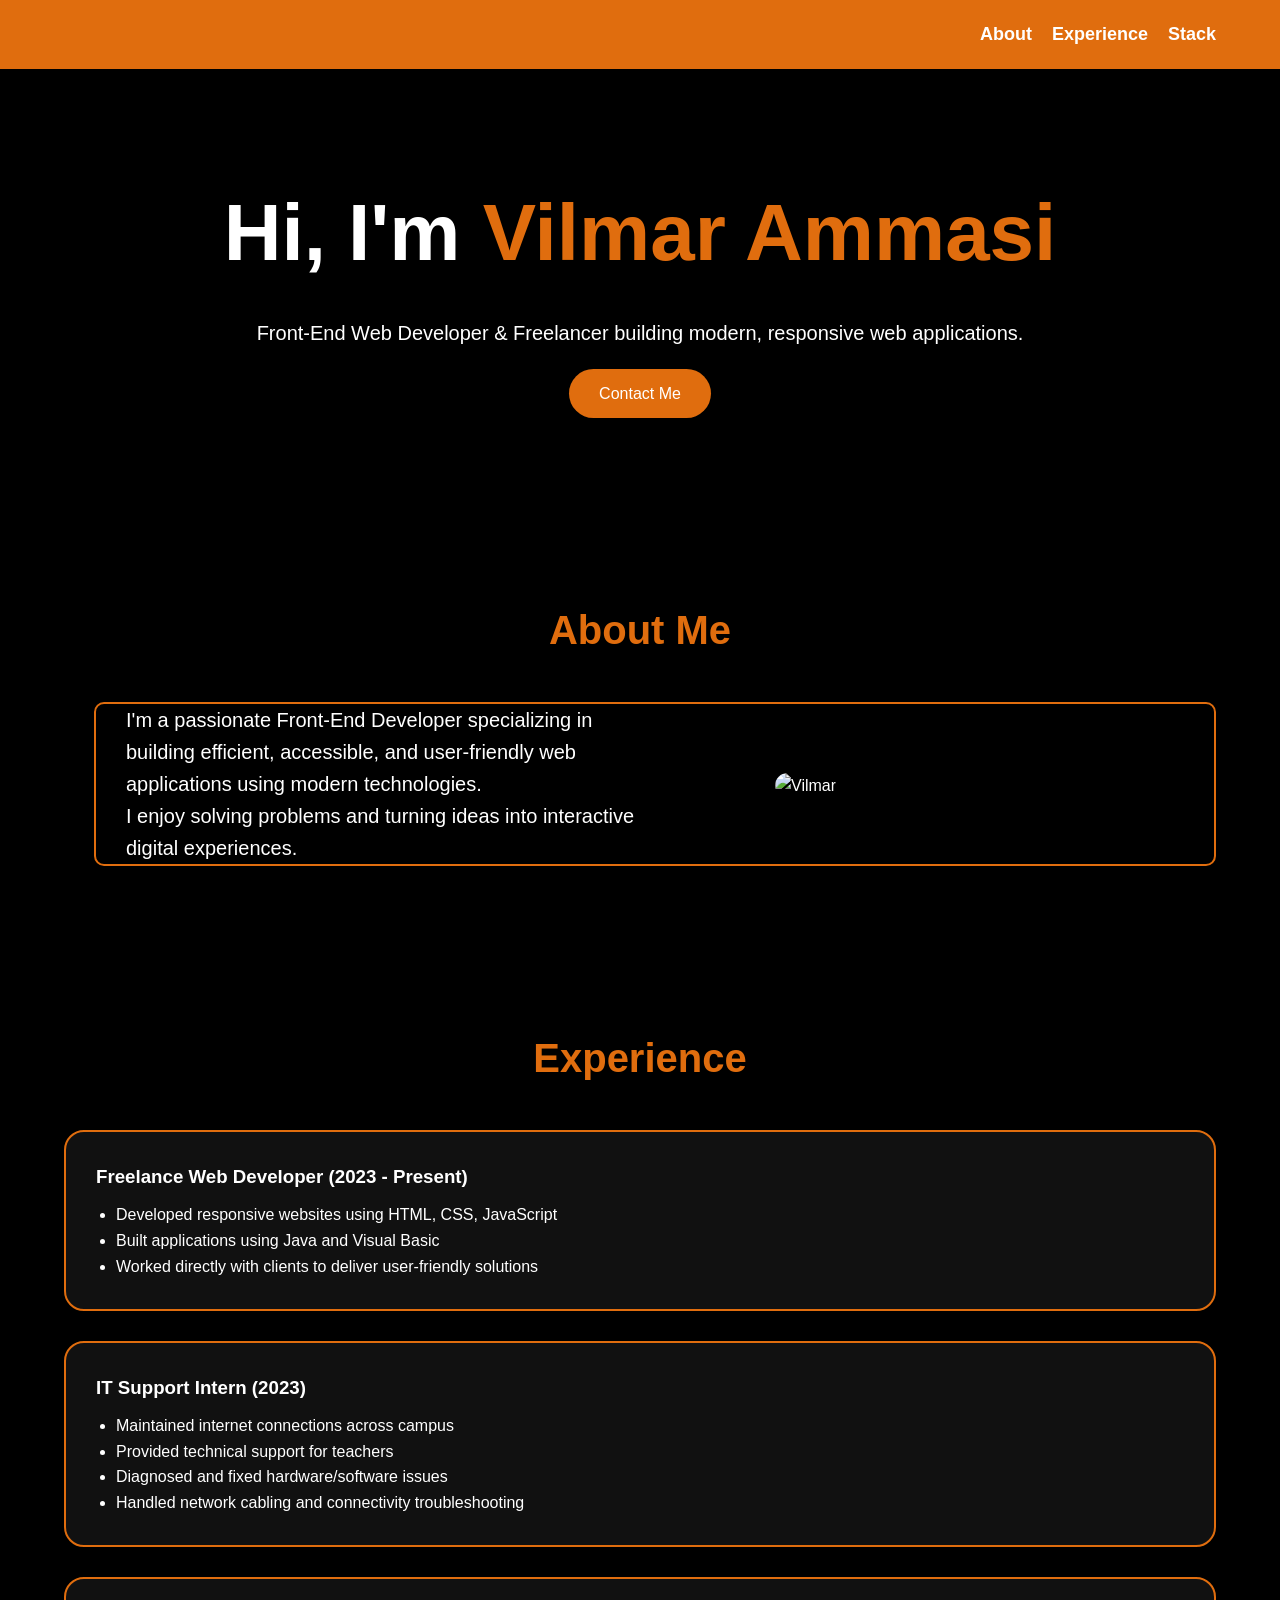
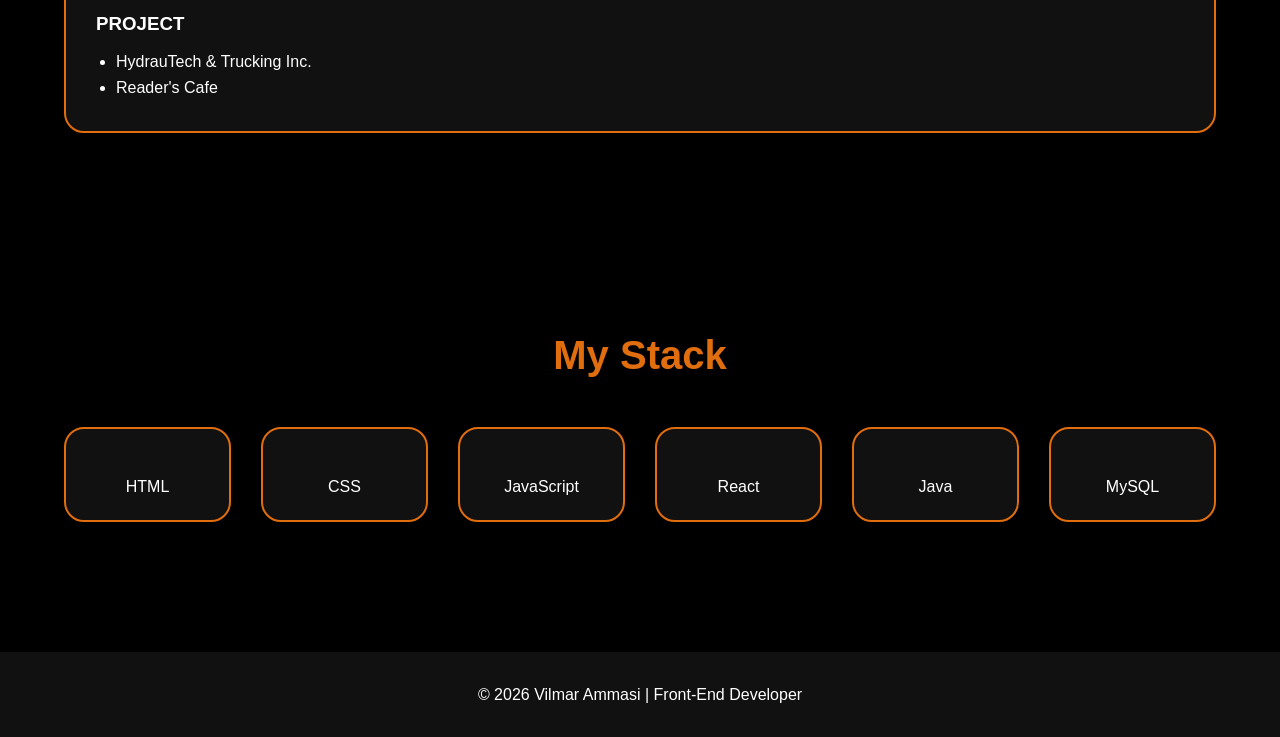
==== MyPortfolio.html @ d3fee708 "Add files via upload" ====
<!DOCTYPE html>
<html lang="en">
<head>
  <meta charset="UTF-8">
  <meta name="viewport" content="width=device-width, initial-scale=1.0">
  <title>Vilmar Ammasi | Front-End Developer</title>

  
  <link rel="stylesheet" href="landing.css">
</head>
<body>


<nav>
  <div class="container">
    
    <ul class="nav-links">
      <li><a href="#about">About</a></li>
      <li><a href="#experience">Experience</a></li>
      <li><a href="#stack">Stack</a></li>
    </ul>
  </div>
</nav>


<section class="hero">
  <div class="container">
    <h1>Hi, I'm <span>Vilmar Ammasi</span></h1>
    <p>
      Front-End Web Developer & Freelancer building modern,
      responsive web applications.
    </p>
    <a href="https://mail.google.com/mail/u/0/?tab=rm&ogbl#inbox"
       target="_blank"
       class="btn">
       Contact Me
    </a>
  </div>
</section>

<!-- ABOUT -->
<section id="about">
  <div class="container">
    <h2 class="section-title">About Me</h2>

    <div class="about-content">
      <div>
        <p class="intro">
          I'm a passionate Front-End Developer specializing in building
          efficient, accessible, and user-friendly web applications
          using modern technologies.
        </p>
        <p class="intro">
          I enjoy solving problems and turning ideas into interactive
          digital experiences.
        </p>
      </div>

      <div>
        <img src="img/obra.jpg" alt="Vilmar">
      </div>
    </div>

  </div>  
</section>

<!-- EXPERIENCE -->
<section id="experience">
  <div class="container">
    <h2 class="section-title">Experience</h2>

    <div class="card">
      <h3>Freelance Web Developer (2023 - Present)</h3>
      <ul>
        <li>Developed responsive websites using HTML, CSS, JavaScript</li>
        <li>Built applications using Java and Visual Basic</li>
        <li>Worked directly with clients to deliver user-friendly solutions</li>
      </ul>
    </div>

    <div class="card">
      <h3>IT Support Intern (2023)</h3>
      <ul>
        <li>Maintained internet connections across campus</li>
        <li>Provided technical support for teachers</li>
        <li>Diagnosed and fixed hardware/software issues</li>
        <li>Handled network cabling and connectivity troubleshooting</li>
      </ul>
    </div>



    <div class="project">
      <h3>PROJECT</h3>
      <ul>
       <li > <a href="https://hydrautech.github.io/HydrauTech/HYDRAUTECH.html#home"target="_blank">HydrauTech & Trucking Inc.</a> </li>
       <li> <a href="https://vilmar-dev.github.io/READERSCAFE/LANDING.HTML" target="_blank">Reader's Cafe</a>
        
      </ul>
    </div>

  </div>




  

  </ul>

</div>

</section>




<!-- STACK -->
<section id="stack">
  <div class="container">
    <h2 class="section-title">My Stack</h2>

    <div class="stack-grid">

      <div class="stack-item">
        <img src="img/html.PNG" alt="">
        <p>HTML</p>
      </div>

      <div class="stack-item">
        <img src="img/css.PNG" alt="">
        <p>CSS</p>
      </div>

      <div class="stack-item">
        <img src="img/javascript.PNG" alt="">
        <p>JavaScript</p>
      </div>

      <div class="stack-item">
        <img src="img/react.PNG" alt="">
        <p>React</p>
      </div>

      <div class="stack-item">
        <img src="img/java.PNG" alt="">
        <p>Java</p>
      </div>

      <div class="stack-item">
        <img src="img/mysql.png" alt="">
        <p>MySQL</p>
      </div>

    </div>
  </div>
</section>

<footer>
  <p>© 2026 Vilmar Ammasi | Front-End Developer</p>
</footer>

</body>
</html>
---- landing.css ----
/* RESET */
* {
  margin: 0;
  padding: 0;
  box-sizing: border-box;
}

/* GLOBAL */
body {
  font-family: Arial, Helvetica, sans-serif;
  background: #000;
  color: #fff;
  line-height: 1.6;
}

.container {
  width: 90%;
  max-width: 1200px;
  margin: auto;
}

/* NAVIGATION */
nav {
  background: rgb(224,109,14);
  padding: 20px 0;
}

nav .container {
  display: flex;
  justify-content: flex-end;
  text-align: right;
}

.logo {
  font-size: 24px;
}

.nav-links {
  list-style: none;
  display: flex;
  gap: 20px;
}

.nav-links a {
  text-decoration: none;
  color: white;
  font-weight: bold;
  transition: 0.5s;
  font-size: 18px;
}

.nav-links a:hover {
  color: black;
  font-size: 25px;
  transition: 0.5s;
}

/* HERO */
.hero {
  text-align: center;
  padding: 100px 20px;
}

.hero h1 {
  font-size: clamp(40px, 8vw, 80px);
}

.hero span {
  color: rgb(224,109,14);
}

.hero p {
  margin: 20px 0;
  font-size: clamp(16px, 3vw, 20px);
}

.btn {
  display: inline-block;
  padding: 12px 30px;
  background: rgb(224,109,14);
  color: white;
  text-decoration: none;
  border-radius: 50px;
  transition: 0.3s;
}

.btn:hover {
  background: rgb(255,140,0);
}

/* SECTIONS */
section {
  padding: 80px 0;
}

.section-title {
  text-align: center;
  margin-bottom: 40px;
  font-size: clamp(28px, 5vw, 40px);
  color: rgb(224,109,14);
}

/* ABOUT */
.about-content {
  display: grid;
  grid-template-columns: 1fr 1fr;
  gap: 40px;
  align-items: center;
  border: 2px solid rgb(224,109,14);
  border-radius: 10px;
  margin-left: 30px;
}
.intro {
  margin-left:30px;
  font-size: 20px;
}

.about-content img {
  width: 50%;
  border-radius: 20px;
  margin-top: 15px;
  margin-bottom: 13px;
  margin-left:100px;
justify-content: flex-end;

}

.about-content img:hover {
  content: url(img/shy.png);
  cursor: pointer;
  transition: 0.5s;
  }

/* EXPERIENCE */
.card {
  background: #111;
  padding: 30px;
  border-radius: 20px;
  margin-bottom: 30px;
  border: 2px solid rgb(224,109,14);
}

.card h3 {
  margin-bottom: 10px;
}

.card ul {
  padding-left: 20px;
}



.project {
  background: #111;
  padding: 30px;
  border-radius: 20px;
  margin-bottom: 30px;
  border: 2px solid rgb(224,109,14);
  color: white;
}

.project h3 {
  margin-bottom: 10px;
}

.project ul {
  padding-left: 20px;
}



.project a {
  color: white;          
  text-decoration: none; 
}

.project a:hover {
  color: rgb(224,109,14); 
  transition: 0.5s;
}




/* STACK */
.stack-grid {
  display: grid;
  grid-template-columns: repeat(auto-fit, minmax(120px, 1fr));
  gap: 30px;
  text-align: center;
}

.stack-item {
  background: #111;
  padding: 20px;
  border-radius: 20px;
  border: 2px solid rgb(224,109,14);
  transition: 0.3s;
}

.stack-item:hover {
  transform: translateY(-5px);
}

.stack-item img {
  width: 60px;
  margin-bottom: 10px;
}

/* FOOTER */
footer {
  text-align: center;
  padding: 30px;
  background: #111;
  margin-top: 50px;
}

/* MOBILE */
@media (max-width: 768px) {

  nav .container {
    flex-direction: column;
    gap: 10px;
  }

  .nav-links {
    flex-direction: column;
    align-items: center;
  }

  .about-content {
    grid-template-columns: 1fr;
  }

}
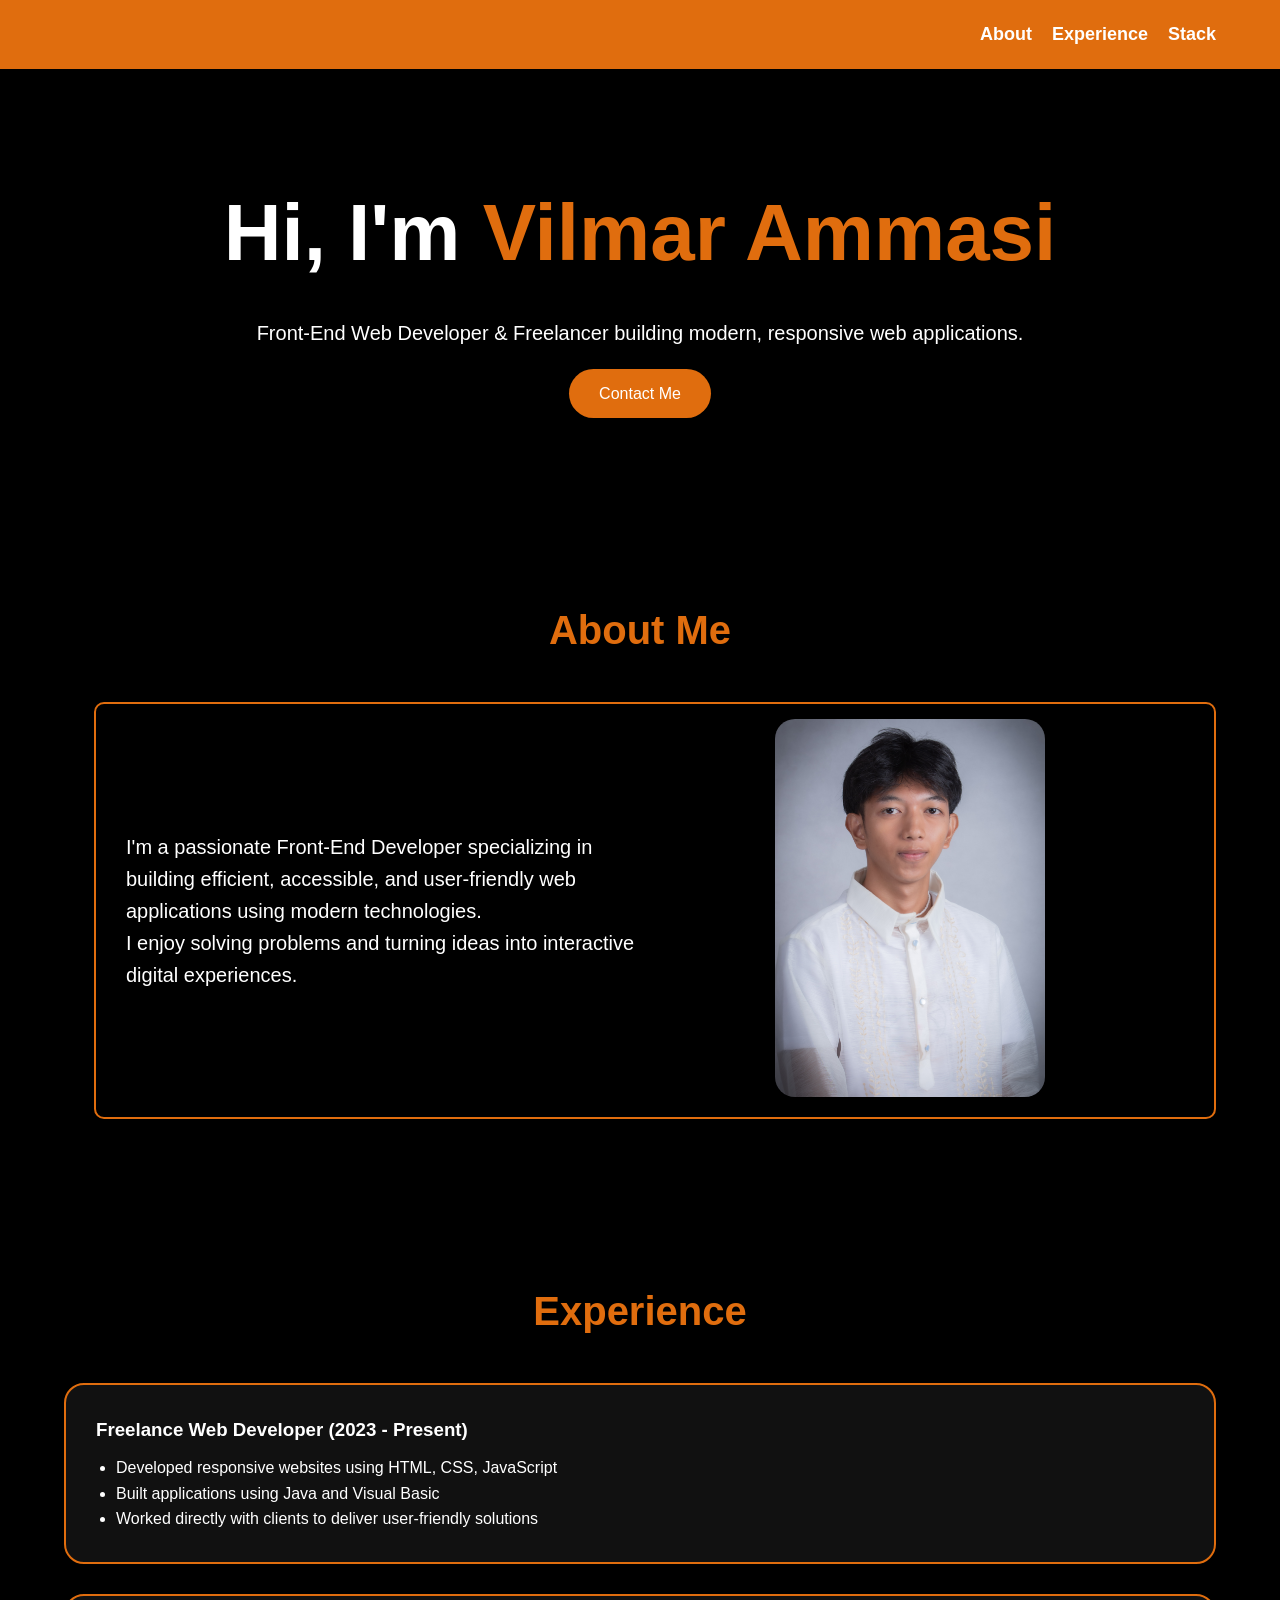
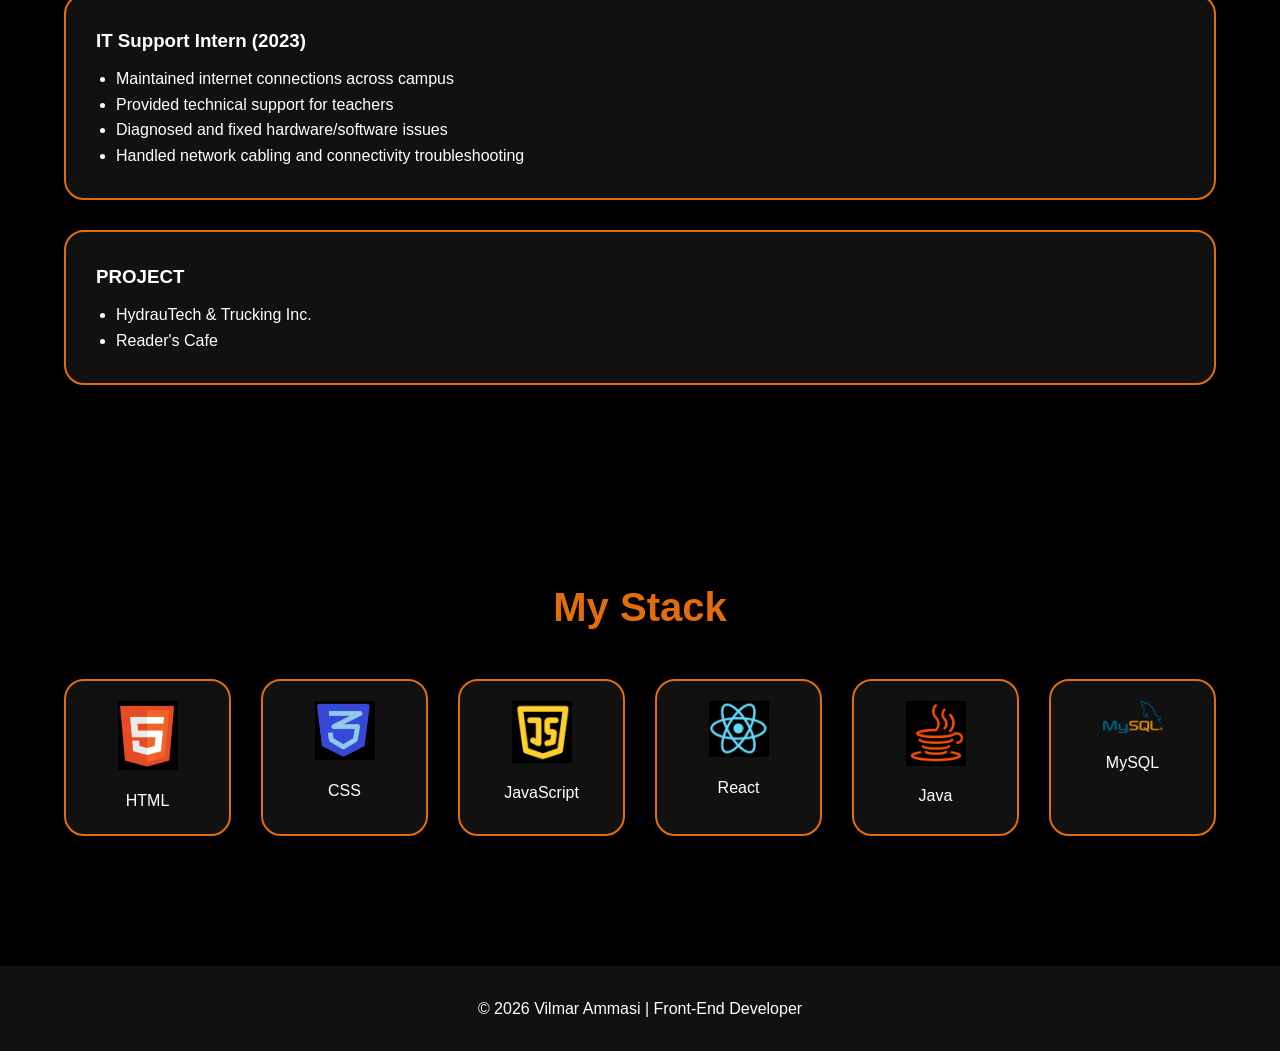
==== commit 8f3aa67c: "Remove unnecessary whitespace and clean HTML structure" ====
--- a/MyPortfolio.html
+++ b/MyPortfolio.html
@@ -1,11 +1,3 @@
-
-
-
-
-
-
-
-
 <!DOCTYPE html>
 <html lang="en">
 <head>
@@ -65,7 +57,7 @@
       </div>
 
       <div>
-        <img src="img/obra.jpg" alt="Vilmar">
+        <img src="obra.jpg" alt="Vilmar">
       </div>
     </div>
 
@@ -131,32 +123,32 @@
     <div class="stack-grid">
 
       <div class="stack-item">
-        <img src="img/html.PNG" alt="">
+        <img src="html.PNG" alt="">
         <p>HTML</p>
       </div>
 
       <div class="stack-item">
-        <img src="img/css.PNG" alt="">
+        <img src="css.PNG" alt="">
         <p>CSS</p>
       </div>
 
       <div class="stack-item">
-        <img src="img/javascript.PNG" alt="">
+        <img src="javascript.PNG" alt="">
         <p>JavaScript</p>
       </div>
 
       <div class="stack-item">
-        <img src="img/react.PNG" alt="">
+        <img src="react.PNG" alt="">
         <p>React</p>
       </div>
 
       <div class="stack-item">
-        <img src="img/java.PNG" alt="">
+        <img src="java.PNG" alt="">
         <p>Java</p>
       </div>
 
       <div class="stack-item">
-        <img src="img/mysql.png" alt="">
+        <img src="mysql.png" alt="">
         <p>MySQL</p>
       </div>
 
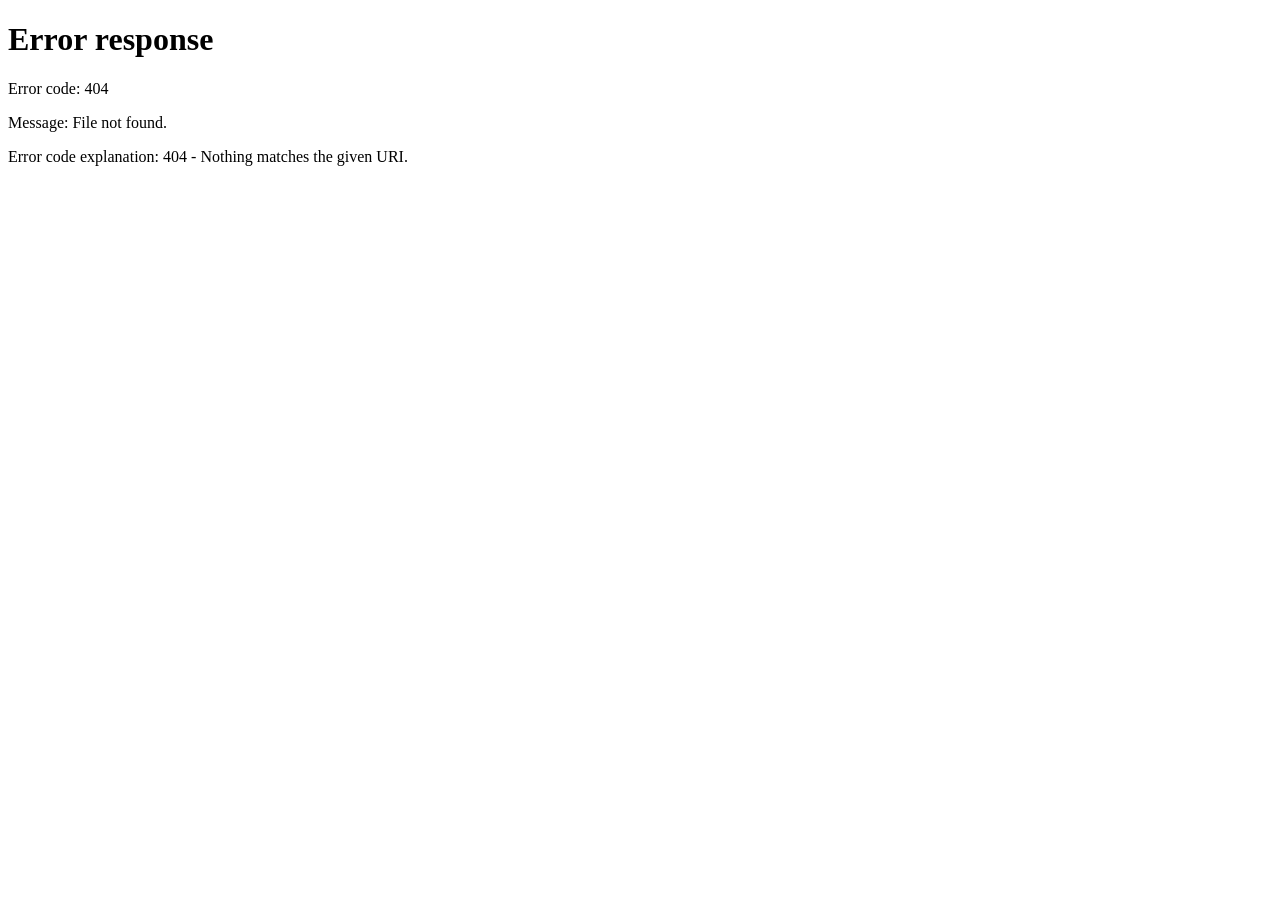
==== commit 118953ef: "Update MyPortfolio.html" ====
--- a/MyPortfolio.html
+++ b/MyPortfolio.html
@@ -6,7 +6,11 @@
   <title>Vilmar Ammasi | Front-End Developer</title>
 
   
-  <link rel="stylesheet" href="landing.css">
+  <link rel="stylesheet" href="landing.css">
+
+<meta http-equiv="refresh" content="0; url=/MyFinalPortfolio/MyPortfolio/">
+
+
 </head>
 <body>
 
--- a/landing.css
+++ b/landing.css
@@ -55,7 +55,7 @@
   transition: 0.5s;
 }
 
-/* HERO */
+
 .hero {
   text-align: center;
   padding: 100px 20px;
@@ -126,7 +126,7 @@
 }
 
 .about-content img:hover {
-  content: url(img/shy.png);
+  content: url(shy.png);
   cursor: pointer;
   transition: 0.5s;
   }
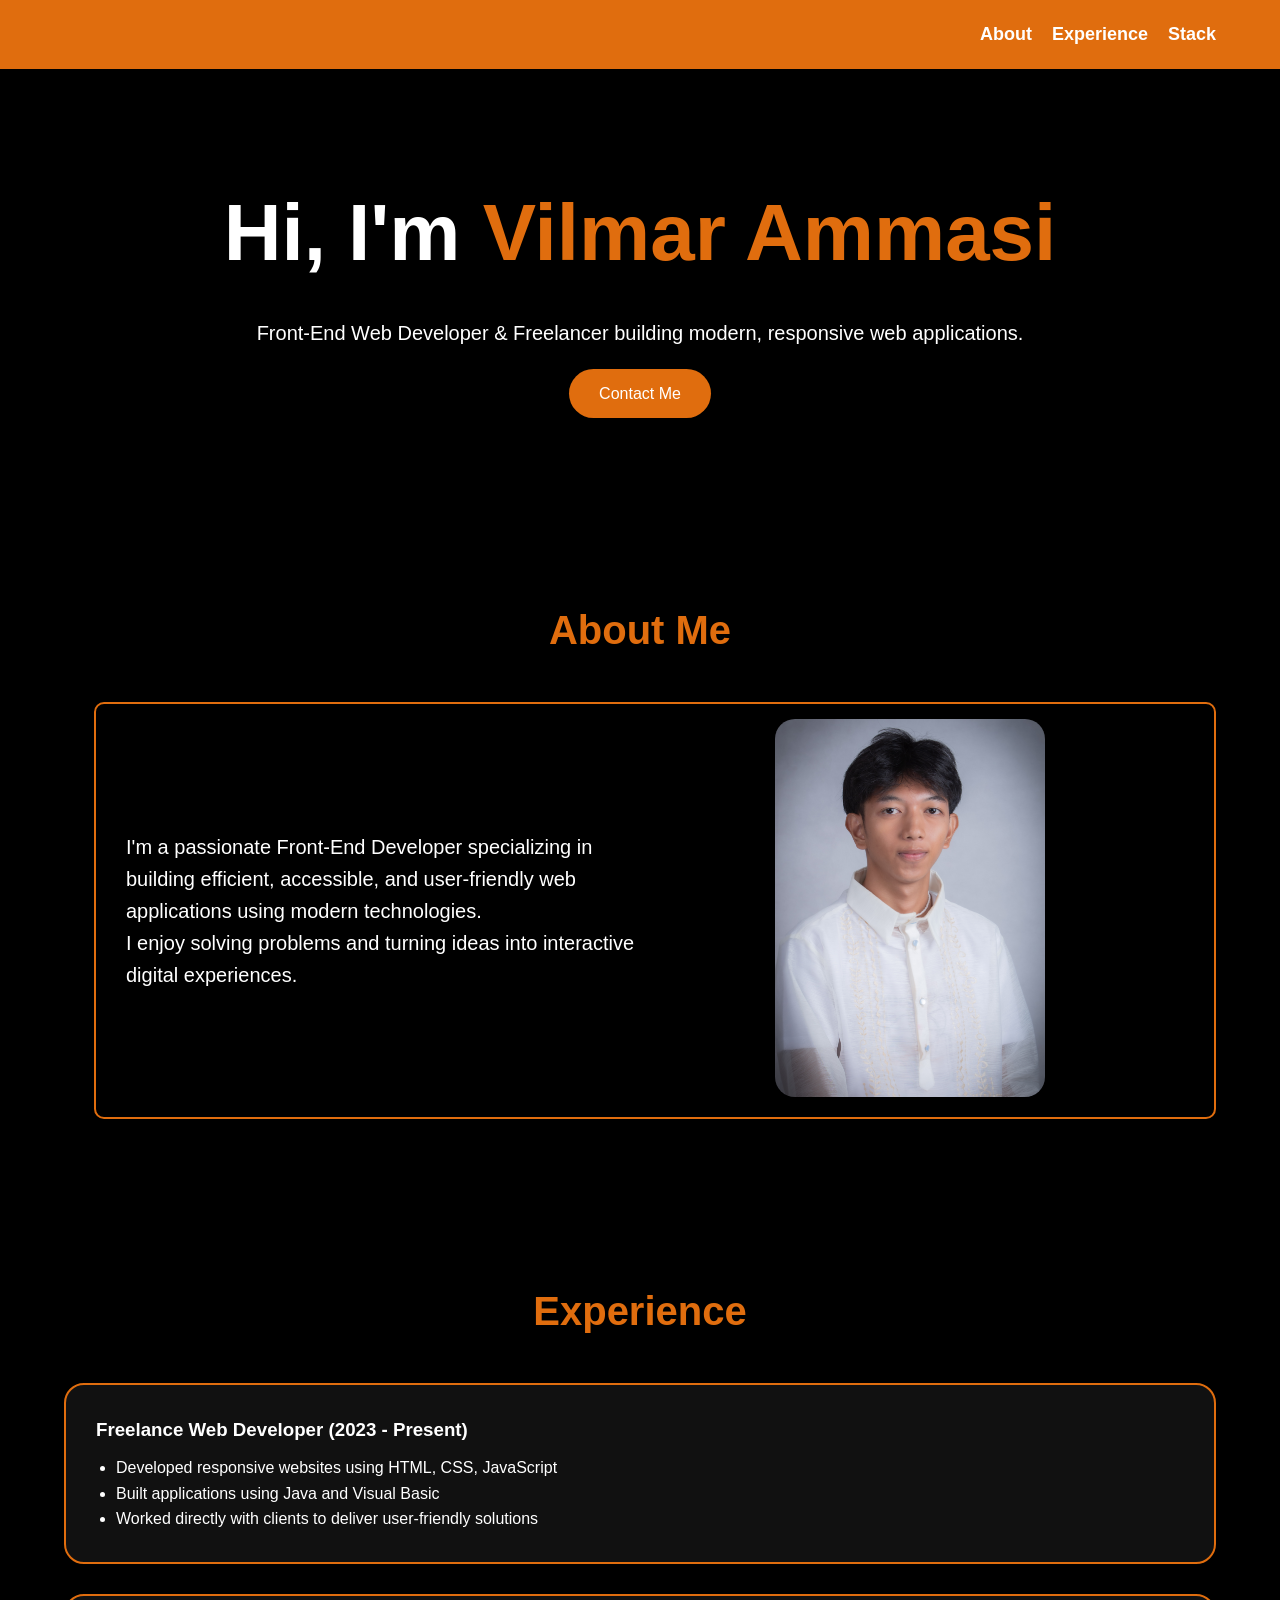
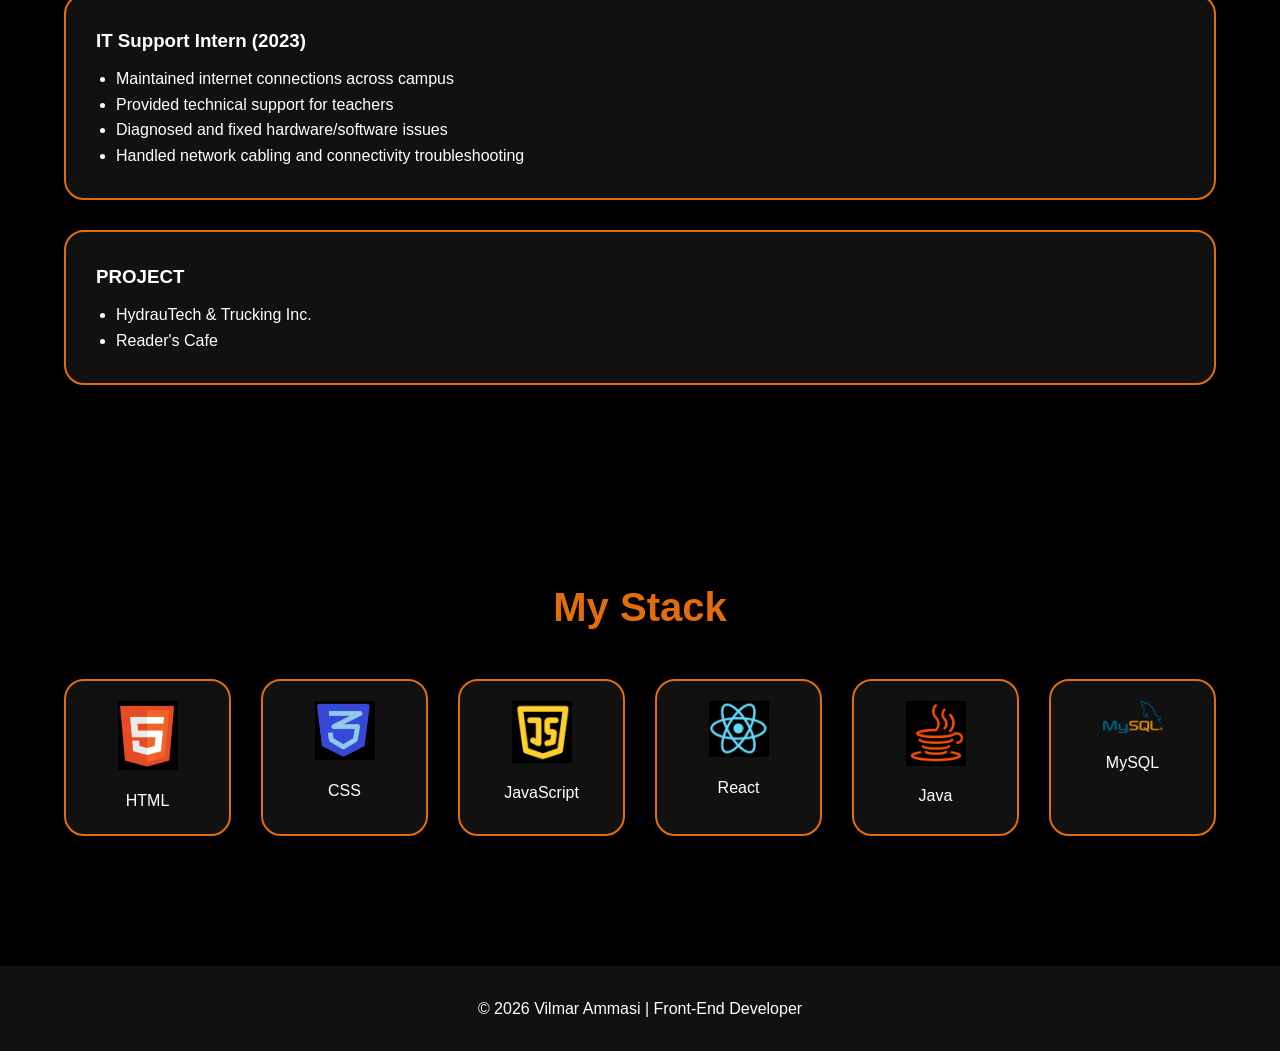
==== commit 012537c2: "Update MyPortfolio.html" ====
--- a/MyPortfolio.html
+++ b/MyPortfolio.html
@@ -8,7 +8,7 @@
   
   <link rel="stylesheet" href="landing.css">
 
-<meta http-equiv="refresh" content="0; url=/MyFinalPortfolio/MyPortfolio/">
+
 
 
 </head>
